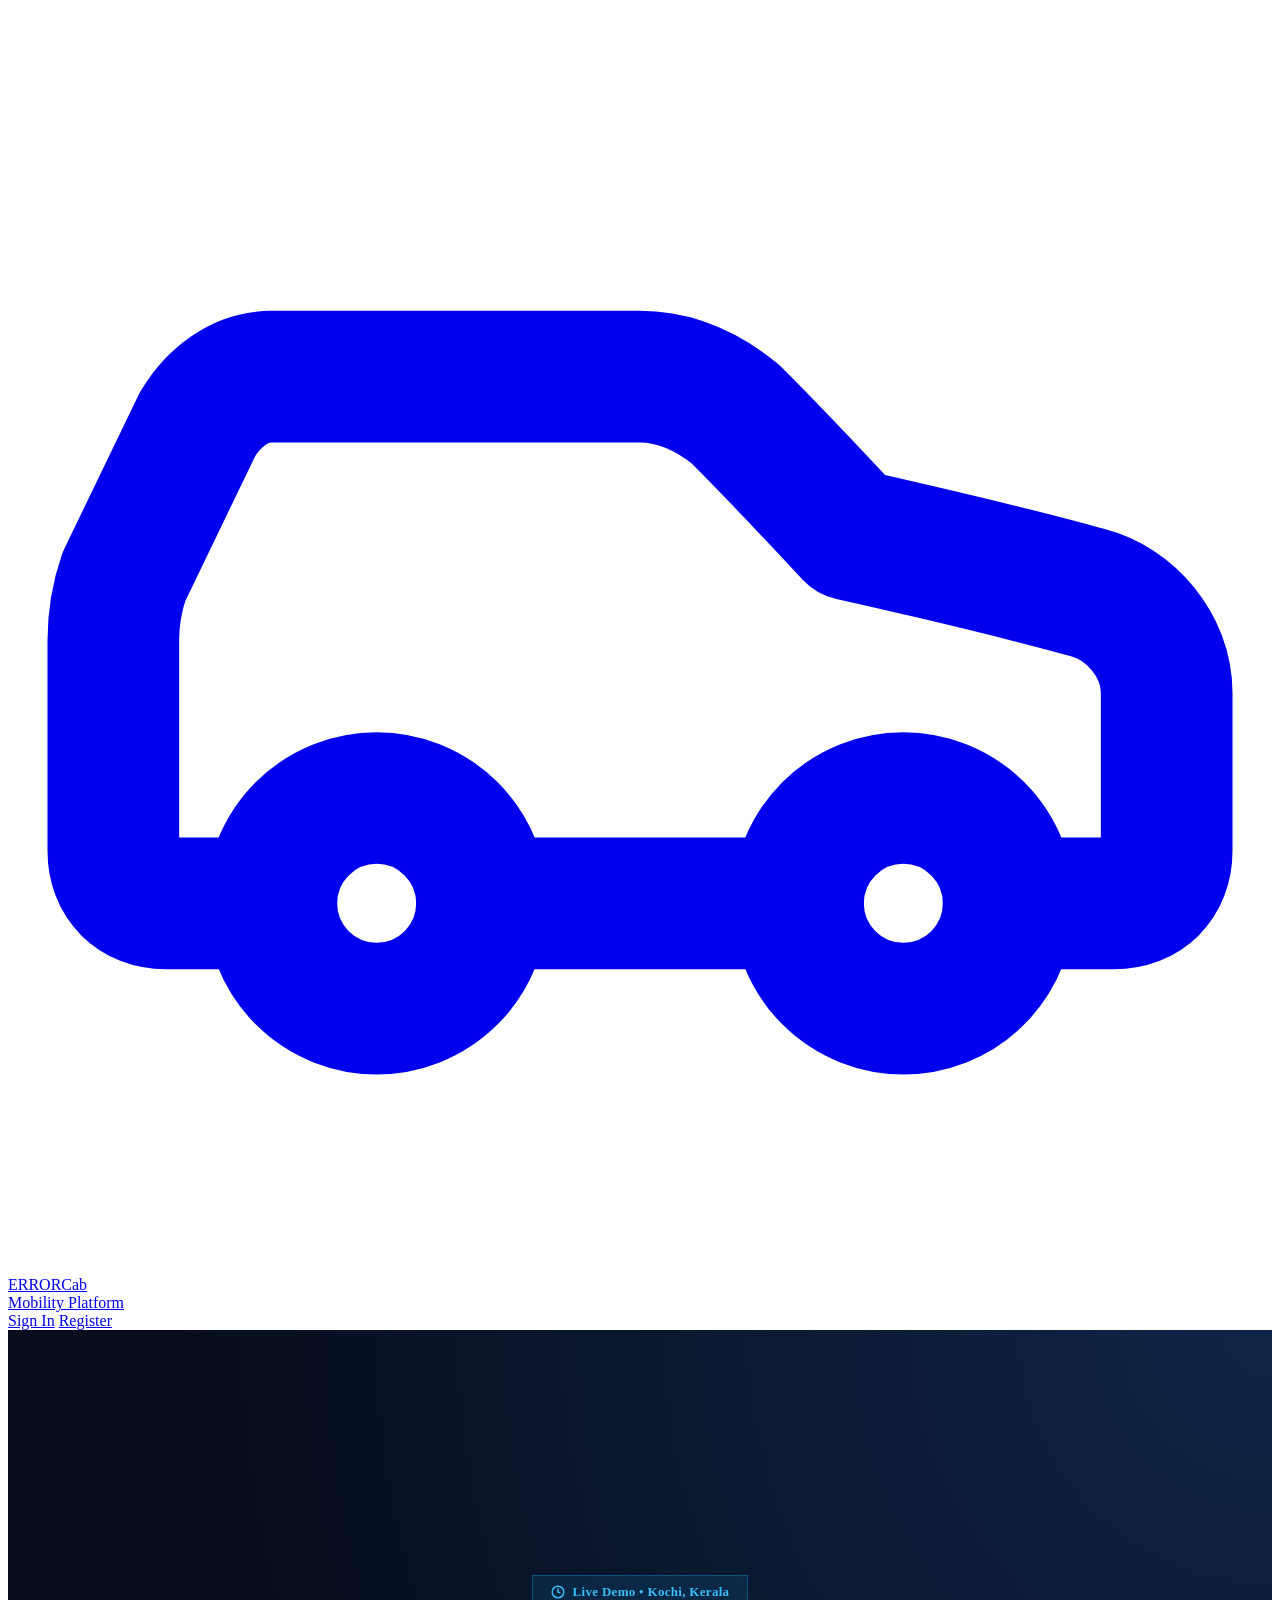
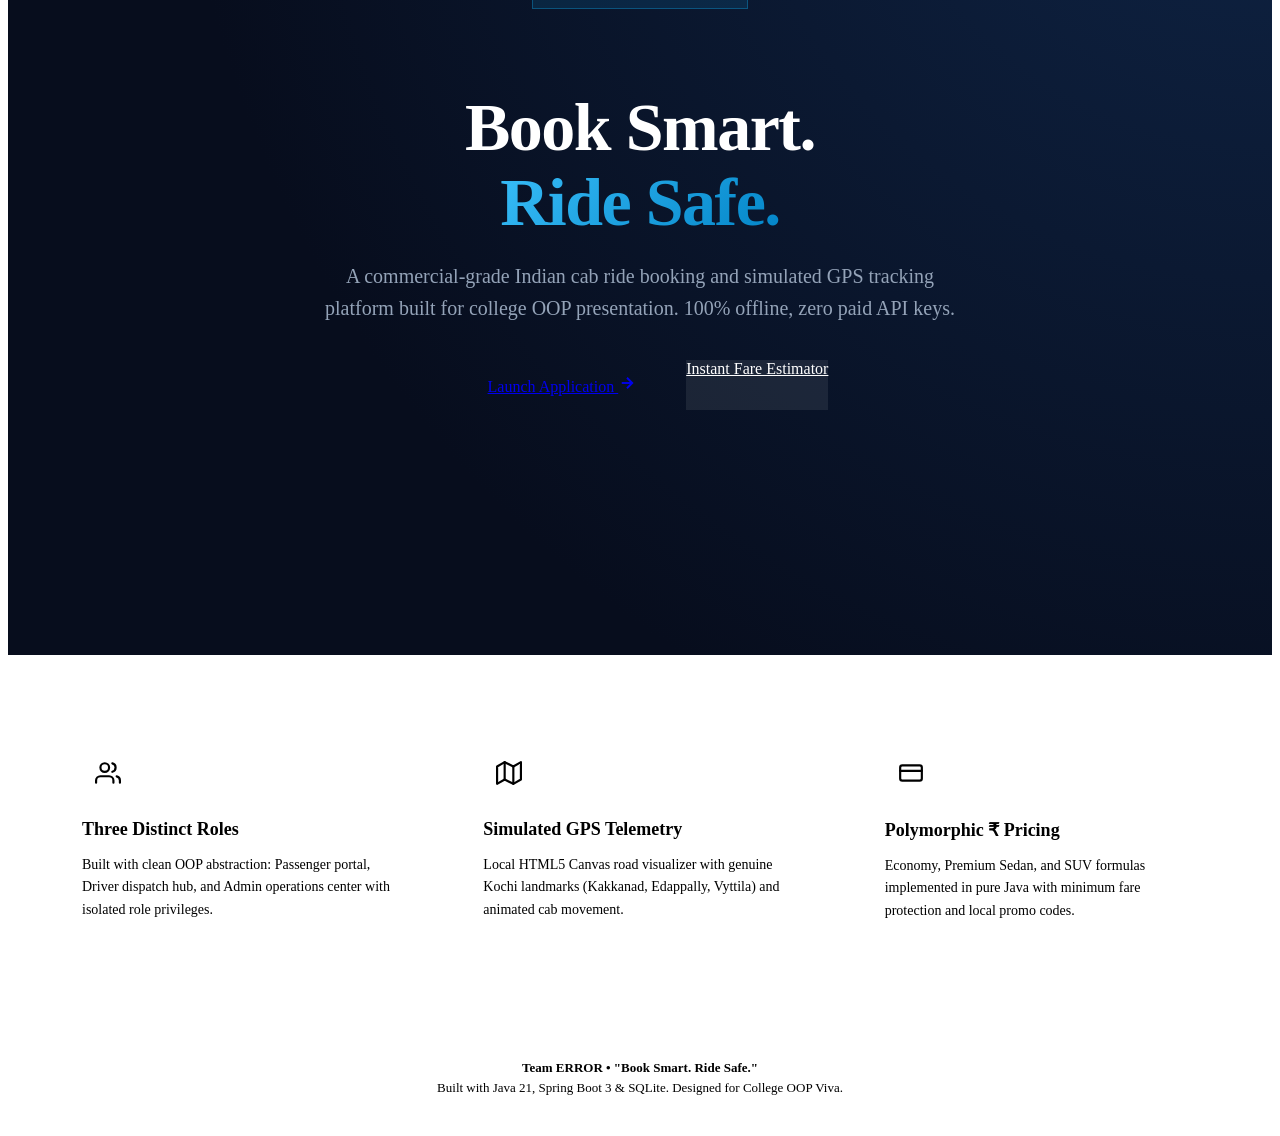
==== src/main/resources/static/index.html @ 8c9046c4 "Initial ERRORCab project" ====
<!DOCTYPE html>
<html lang="en">
<head>
    <meta charset="UTF-8">
    <meta name="viewport" content="width=device-width, initial-scale=1.0">
    <title>ERRORCab - Book Smart. Ride Safe. | Indian Cab Platform</title>
    <link rel="stylesheet" href="/css/style.css">
    <style>
        .hero-section {
            min-height: 85vh;
            display: flex;
            align-items: center;
            justify-content: center;
            background: radial-gradient(circle at top right, #0F2547 0%, #070D1D 70%);
            color: white;
            padding: 80px 20px;
            position: relative;
            overflow: hidden;
            text-align: center;
        }
        .hero-badge {
            display: inline-flex;
            align-items: center;
            gap: 8px;
            background: rgba(14, 165, 233, 0.12);
            border: 1px solid rgba(14, 165, 233, 0.35);
            color: #38BDF8;
            padding: 8px 18px;
            border-radius: var(--radius-full);
            font-size: 13px;
            font-weight: 700;
            margin-bottom: 24px;
            letter-spacing: 0.3px;
        }
        .hero-title {
            font-size: clamp(36px, 6vw, 68px);
            font-weight: 900;
            line-height: 1.1;
            letter-spacing: -1.5px;
            margin-bottom: 20px;
        }
        .hero-title span {
            background: linear-gradient(135deg, #38BDF8 0%, #0284C7 100%);
            -webkit-background-clip: text;
            -webkit-text-fill-color: transparent;
        }
        .hero-tagline {
            font-size: clamp(16px, 2.2vw, 20px);
            color: #94A3B8;
            max-width: 640px;
            margin: 0 auto 36px auto;
            line-height: 1.6;
        }
        .hero-actions {
            display: flex;
            gap: 14px;
            justify-content: center;
            flex-wrap: wrap;
        }
        .features-grid {
            display: grid;
            grid-template-columns: repeat(auto-fit, minmax(300px, 1fr));
            gap: 24px;
            padding: 60px 20px;
            max-width: 1180px;
            margin: 0 auto;
        }
        .feature-card {
            background: white;
            border: 1px solid var(--border);
            border-radius: var(--radius-lg);
            padding: 32px;
            box-shadow: var(--shadow-sm);
            transition: var(--transition-base);
        }
        .feature-card:hover {
            transform: translateY(-3px);
            box-shadow: var(--shadow-md);
            border-color: var(--primary-border);
        }
        .feature-icon-box {
            width: 52px;
            height: 52px;
            border-radius: var(--radius-md);
            background: var(--primary-subtle);
            color: var(--primary);
            display: flex;
            align-items: center;
            justify-content: center;
            margin-bottom: 20px;
        }
    </style>
</head>
<body>
    <!-- Navigation Topbar -->
    <header class="topbar">
        <a href="/index.html" class="topbar-brand">
            <div class="topbar-logo">
                <svg viewBox="0 0 24 24" fill="none" stroke="currentColor" stroke-width="2.5" stroke-linecap="round" stroke-linejoin="round">
                    <path d="M19 17h2c.6 0 1-.4 1-1v-3c0-.9-.7-1.7-1.5-1.9C18.7 10.6 16 10 16 10s-1.3-1.4-2.2-2.3c-.5-.4-1.1-.7-1.8-.7H5c-.6 0-1.1.4-1.4.9l-1.4 2.9A3.7 3.7 0 0 0 2 12v4c0 .6.4 1 1 1h2"/>
                    <circle cx="7" cy="17" r="2"/>
                    <path d="M9 17h6"/>
                    <circle cx="17" cy="17" r="2"/>
                </svg>
            </div>
            <div>
                <div class="topbar-title">ERRORCab</div>
                <div class="topbar-subtitle">Mobility Platform</div>
            </div>
        </a>

        <div class="topbar-actions">
            <a href="/login.html" class="btn btn-outline btn-sm">Sign In</a>
            <a href="/register.html" class="btn btn-primary btn-sm">Register</a>
        </div>
    </header>

    <!-- Hero Section -->
    <section class="hero-section">
        <div>
            <div class="hero-badge">
                <svg width="14" height="14" viewBox="0 0 24 24" fill="none" stroke="currentColor" stroke-width="2.5"><circle cx="12" cy="12" r="10"/><polyline points="12 6 12 12 16 14"/></svg>
                <span>Live Demo • Kochi, Kerala</span>
            </div>

            <h1 class="hero-title">
                Book Smart.<br><span>Ride Safe.</span>
            </h1>

            <p class="hero-tagline">
                A commercial-grade Indian cab ride booking and simulated GPS tracking platform built for college OOP presentation. 100% offline, zero paid API keys.
            </p>

            <div class="hero-actions">
                <a href="/login.html" class="btn btn-primary btn-lg" style="padding: 14px 36px;">
                    Launch Application
                    <svg width="18" height="18" viewBox="0 0 24 24" fill="none" stroke="currentColor" stroke-width="2.5"><line x1="5" y1="12" x2="19" y2="12"/><polyline points="12 5 19 12 12 19"/></svg>
                </a>
                <a href="/booking.html" class="btn btn-secondary btn-lg" style="background: rgba(255,255,255,0.08); color: white; border-color: rgba(255,255,255,0.15);">
                    Instant Fare Estimator
                </a>
            </div>
        </div>
    </section>

    <!-- Key Features Section -->
    <section class="features-grid">
        <div class="feature-card">
            <div class="feature-icon-box">
                <svg width="26" height="26" viewBox="0 0 24 24" fill="none" stroke="currentColor" stroke-width="2" stroke-linecap="round" stroke-linejoin="round">
                    <path d="M17 21v-2a4 4 0 0 0-4-4H5a4 4 0 0 0-4 4v2"/><circle cx="9" cy="7" r="4"/><path d="M23 21v-2a4 4 0 0 0-3-3.87"/><path d="M16 3.13a4 4 0 0 1 0 7.75"/>
                </svg>
            </div>
            <h3 style="font-size: 18px; font-weight: 800; margin-bottom: 8px;">Three Distinct Roles</h3>
            <p style="color: var(--text-muted); font-size: 14px; line-height: 1.6;">
                Built with clean OOP abstraction: Passenger portal, Driver dispatch hub, and Admin operations center with isolated role privileges.
            </p>
        </div>

        <div class="feature-card">
            <div class="feature-icon-box">
                <svg width="26" height="26" viewBox="0 0 24 24" fill="none" stroke="currentColor" stroke-width="2" stroke-linecap="round" stroke-linejoin="round">
                    <polygon points="1 6 1 22 8 18 16 22 23 18 23 2 16 6 8 2 1 6"/><line x1="8" y1="2" x2="8" y2="18"/><line x1="16" y1="6" x2="16" y2="22"/>
                </svg>
            </div>
            <h3 style="font-size: 18px; font-weight: 800; margin-bottom: 8px;">Simulated GPS Telemetry</h3>
            <p style="color: var(--text-muted); font-size: 14px; line-height: 1.6;">
                Local HTML5 Canvas road visualizer with genuine Kochi landmarks (Kakkanad, Edappally, Vyttila) and animated cab movement.
            </p>
        </div>

        <div class="feature-card">
            <div class="feature-icon-box">
                <svg width="26" height="26" viewBox="0 0 24 24" fill="none" stroke="currentColor" stroke-width="2" stroke-linecap="round" stroke-linejoin="round">
                    <rect x="2" y="5" width="20" height="14" rx="2"/><line x1="2" y1="10" x2="22" y2="10"/>
                </svg>
            </div>
            <h3 style="font-size: 18px; font-weight: 800; margin-bottom: 8px;">Polymorphic ₹ Pricing</h3>
            <p style="color: var(--text-muted); font-size: 14px; line-height: 1.6;">
                Economy, Premium Sedan, and SUV formulas implemented in pure Java with minimum fare protection and local promo codes.
            </p>
        </div>
    </section>

    <!-- Footer -->
    <footer style="background: white; border-top: 1px solid var(--border); padding: 32px 20px; text-align: center; font-size: 13px; color: var(--text-muted); margin-top: auto;">
        <div style="font-weight: 700; color: var(--navy-900); margin-bottom: 4px;">Team ERROR • "Book Smart. Ride Safe."</div>
        <div>Built with Java 21, Spring Boot 3 & SQLite. Designed for College OOP Viva.</div>
    </footer>
</body>
</html>
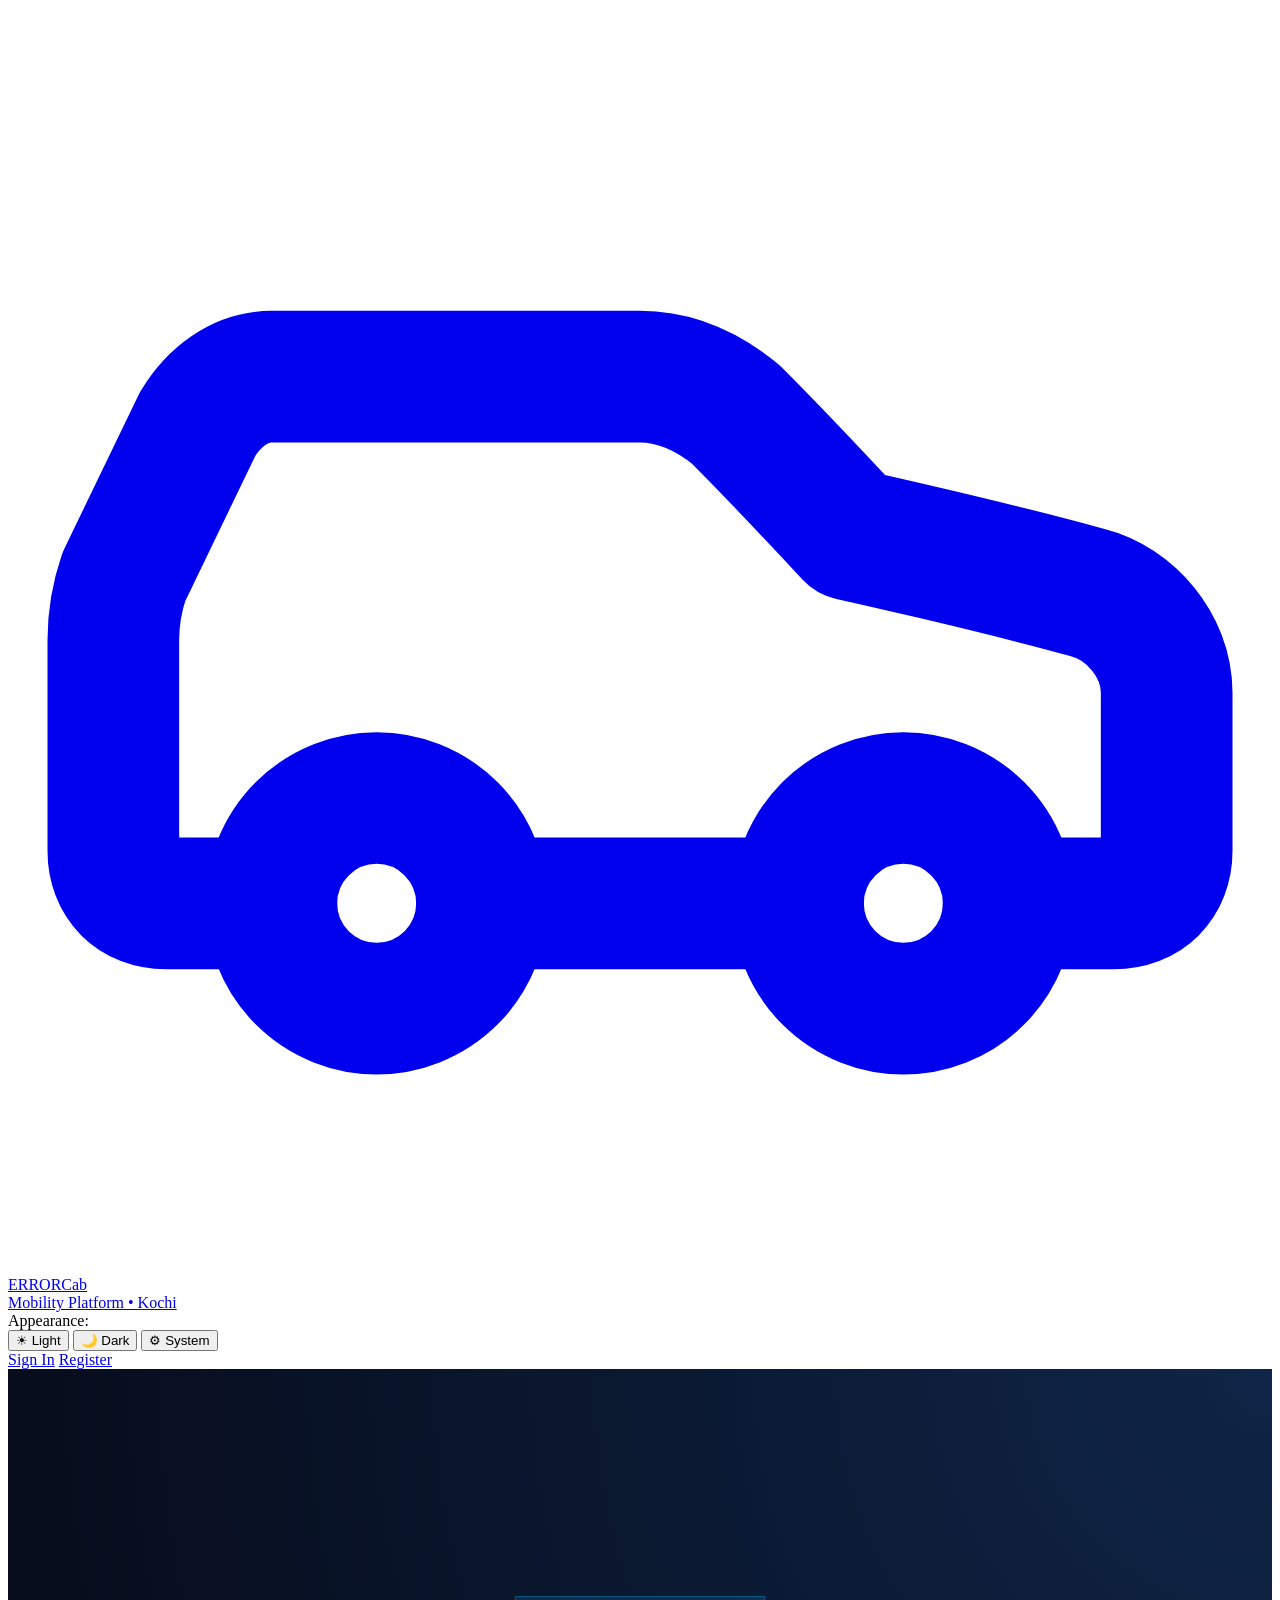
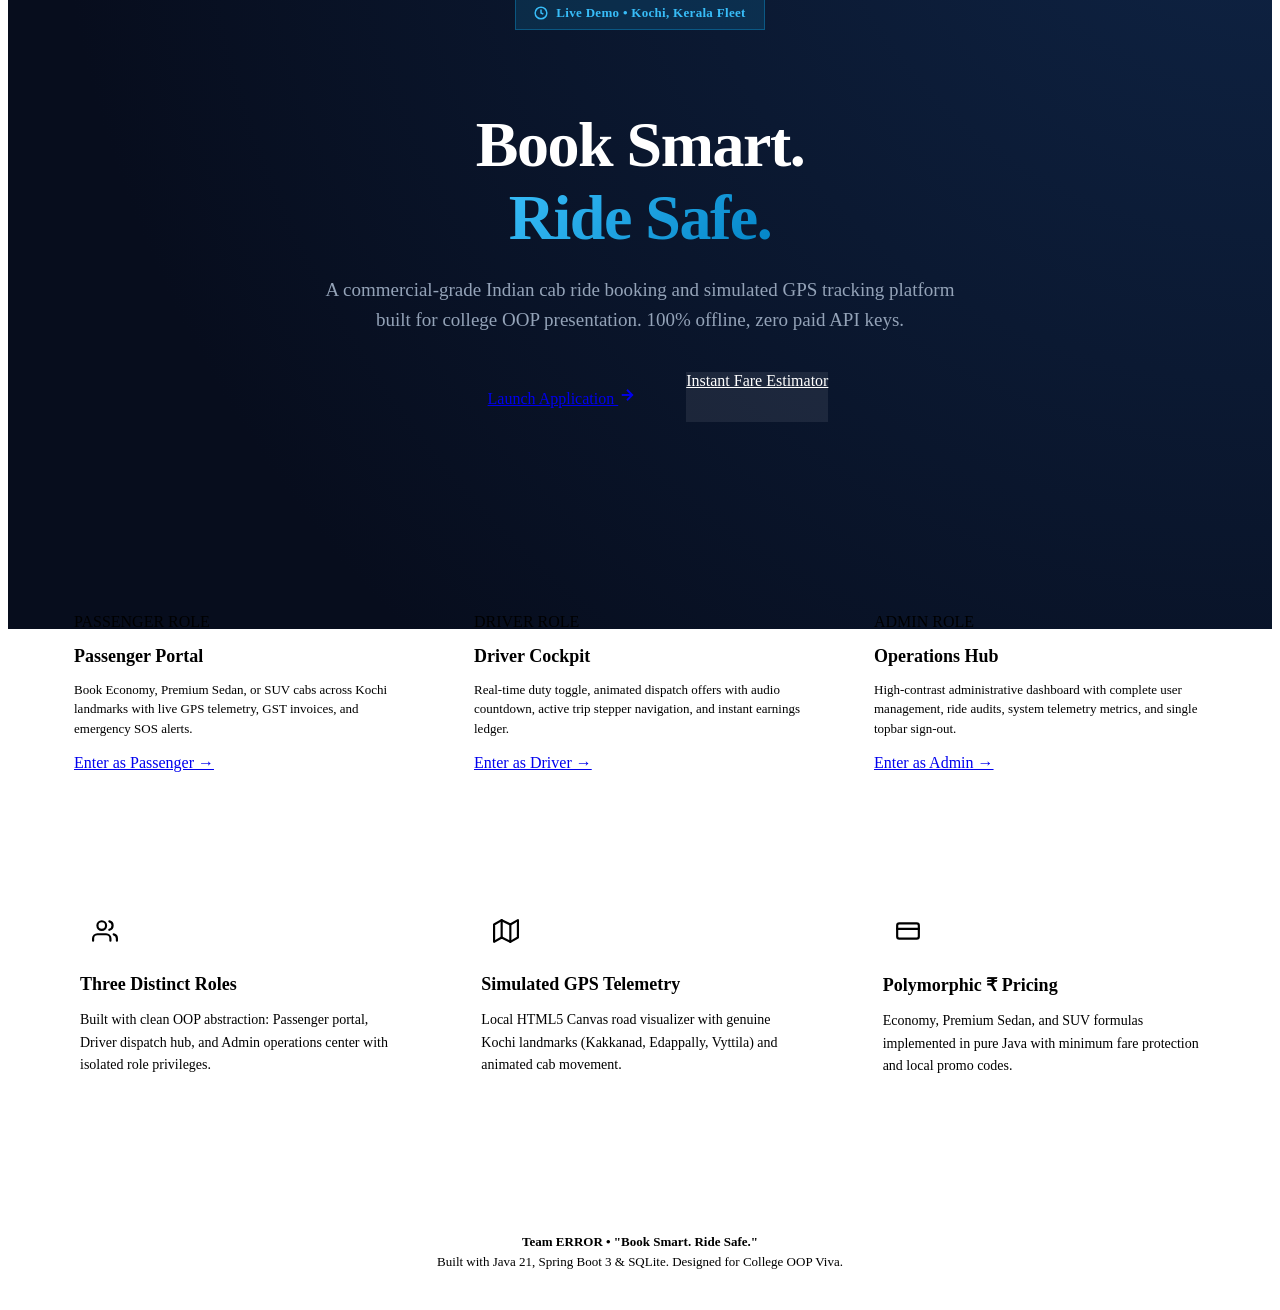
==== commit 6c0a55ad: "Redesign UI and add theme system" ====
--- a/src/main/resources/static/index.html
+++ b/src/main/resources/static/index.html
@@ -4,16 +4,28 @@
     <meta charset="UTF-8">
     <meta name="viewport" content="width=device-width, initial-scale=1.0">
     <title>ERRORCab - Book Smart. Ride Safe. | Indian Cab Platform</title>
+    <!-- Early theme resolution prevents dark/light flash -->
+    <script>
+        (function() {
+            try {
+                const saved = localStorage.getItem('errorcab_theme') || 'system';
+                const prefersDark = window.matchMedia && window.matchMedia('(prefers-color-scheme: dark)').matches;
+                const resolved = saved === 'system' ? (prefersDark ? 'dark' : 'light') : saved;
+                document.documentElement.setAttribute('data-theme', resolved);
+                document.documentElement.setAttribute('data-theme-preference', saved);
+            } catch (e) {}
+        })();
+    </script>
     <link rel="stylesheet" href="/css/style.css">
     <style>
         .hero-section {
-            min-height: 85vh;
+            min-height: 80vh;
             display: flex;
             align-items: center;
             justify-content: center;
-            background: radial-gradient(circle at top right, #0F2547 0%, #070D1D 70%);
+            background: radial-gradient(circle at top right, #0F2547 0%, #070D1D 80%);
             color: white;
-            padding: 80px 20px;
+            padding: 80px 20px 60px 20px;
             position: relative;
             overflow: hidden;
             text-align: center;
@@ -22,7 +34,7 @@
             display: inline-flex;
             align-items: center;
             gap: 8px;
-            background: rgba(14, 165, 233, 0.12);
+            background: rgba(14, 165, 233, 0.15);
             border: 1px solid rgba(14, 165, 233, 0.35);
             color: #38BDF8;
             padding: 8px 18px;
@@ -33,9 +45,9 @@
             letter-spacing: 0.3px;
         }
         .hero-title {
-            font-size: clamp(36px, 6vw, 68px);
+            font-size: clamp(34px, 5.5vw, 64px);
             font-weight: 900;
-            line-height: 1.1;
+            line-height: 1.15;
             letter-spacing: -1.5px;
             margin-bottom: 20px;
         }
@@ -45,9 +57,9 @@
             -webkit-text-fill-color: transparent;
         }
         .hero-tagline {
-            font-size: clamp(16px, 2.2vw, 20px);
+            font-size: clamp(15px, 2vw, 19px);
             color: #94A3B8;
-            max-width: 640px;
+            max-width: 660px;
             margin: 0 auto 36px auto;
             line-height: 1.6;
         }
@@ -56,20 +68,46 @@
             gap: 14px;
             justify-content: center;
             flex-wrap: wrap;
+        }
+        .role-access-grid {
+            display: grid;
+            grid-template-columns: repeat(auto-fit, minmax(280px, 1fr));
+            gap: 20px;
+            max-width: 1180px;
+            margin: -40px auto 40px auto;
+            padding: 0 20px;
+            position: relative;
+            z-index: 10;
+        }
+        .role-card {
+            background: var(--bg-card);
+            border: 1px solid var(--border);
+            border-radius: var(--radius-lg);
+            padding: 24px;
+            box-shadow: var(--shadow-lg);
+            transition: var(--transition-base);
+            display: flex;
+            flex-direction: column;
+            justify-content: space-between;
+        }
+        .role-card:hover {
+            transform: translateY(-4px);
+            box-shadow: var(--shadow-xl);
+            border-color: var(--primary);
         }
         .features-grid {
             display: grid;
             grid-template-columns: repeat(auto-fit, minmax(300px, 1fr));
             gap: 24px;
-            padding: 60px 20px;
+            padding: 40px 20px 80px 20px;
             max-width: 1180px;
             margin: 0 auto;
         }
         .feature-card {
-            background: white;
+            background: var(--bg-card);
             border: 1px solid var(--border);
             border-radius: var(--radius-lg);
-            padding: 32px;
+            padding: 30px;
             box-shadow: var(--shadow-sm);
             transition: var(--transition-base);
         }
@@ -79,15 +117,15 @@
             border-color: var(--primary-border);
         }
         .feature-icon-box {
-            width: 52px;
-            height: 52px;
+            width: 50px;
+            height: 50px;
             border-radius: var(--radius-md);
             background: var(--primary-subtle);
             color: var(--primary);
             display: flex;
             align-items: center;
             justify-content: center;
-            margin-bottom: 20px;
+            margin-bottom: 18px;
         }
     </style>
 </head>
@@ -105,11 +143,27 @@
             </div>
             <div>
                 <div class="topbar-title">ERRORCab</div>
-                <div class="topbar-subtitle">Mobility Platform</div>
+                <div class="topbar-subtitle">Mobility Platform • Kochi</div>
             </div>
         </a>
 
         <div class="topbar-actions">
+            <div id="themeSelectorSlot">
+                <div class="theme-control-wrapper" role="radiogroup" aria-label="Appearance Theme">
+                    <span class="theme-control-label">Appearance:</span>
+                    <div class="theme-switcher">
+                        <button type="button" class="theme-btn" data-theme-choice="light" onclick="App.setTheme('light')" title="Light theme" aria-label="Select Light theme">
+                            <span>&#9728; Light</span>
+                        </button>
+                        <button type="button" class="theme-btn" data-theme-choice="dark" onclick="App.setTheme('dark')" title="Dark theme" aria-label="Select Dark theme">
+                            <span>&#127769; Dark</span>
+                        </button>
+                        <button type="button" class="theme-btn" data-theme-choice="system" onclick="App.setTheme('system')" title="Follow System theme" aria-label="Select System theme">
+                            <span>&#9881; System</span>
+                        </button>
+                    </div>
+                </div>
+            </div>
             <a href="/login.html" class="btn btn-outline btn-sm">Sign In</a>
             <a href="/register.html" class="btn btn-primary btn-sm">Register</a>
         </div>
@@ -120,7 +174,7 @@
         <div>
             <div class="hero-badge">
                 <svg width="14" height="14" viewBox="0 0 24 24" fill="none" stroke="currentColor" stroke-width="2.5"><circle cx="12" cy="12" r="10"/><polyline points="12 6 12 12 16 14"/></svg>
-                <span>Live Demo • Kochi, Kerala</span>
+                <span>Live Demo • Kochi, Kerala Fleet</span>
             </div>
 
             <h1 class="hero-title">
@@ -136,46 +190,82 @@
                     Launch Application
                     <svg width="18" height="18" viewBox="0 0 24 24" fill="none" stroke="currentColor" stroke-width="2.5"><line x1="5" y1="12" x2="19" y2="12"/><polyline points="12 5 19 12 12 19"/></svg>
                 </a>
-                <a href="/booking.html" class="btn btn-secondary btn-lg" style="background: rgba(255,255,255,0.08); color: white; border-color: rgba(255,255,255,0.15);">
+                <a href="/booking.html" class="btn btn-secondary btn-lg" style="background: rgba(255,255,255,0.08); color: white; border-color: rgba(255,255,255,0.2);">
                     Instant Fare Estimator
                 </a>
             </div>
+        </div>
+    </section>
+
+    <!-- 3 Role Entry Cards -->
+    <section class="role-access-grid">
+        <div class="role-card">
+            <div>
+                <span class="badge badge-primary" style="margin-bottom: 12px;">PASSENGER ROLE</span>
+                <h2 style="font-size: 18px; font-weight: 800; color: var(--text-primary); margin-bottom: 8px;">Passenger Portal</h2>
+                <p style="color: var(--text-muted); font-size: 13px; line-height: 1.5; margin-bottom: 16px;">
+                    Book Economy, Premium Sedan, or SUV cabs across Kochi landmarks with live GPS telemetry, GST invoices, and emergency SOS alerts.
+                </p>
+            </div>
+            <a href="/login.html" class="btn btn-primary btn-block btn-sm">Enter as Passenger →</a>
+        </div>
+
+        <div class="role-card">
+            <div>
+                <span class="badge badge-success" style="margin-bottom: 12px;">DRIVER ROLE</span>
+                <h2 style="font-size: 18px; font-weight: 800; color: var(--text-primary); margin-bottom: 8px;">Driver Cockpit</h2>
+                <p style="color: var(--text-muted); font-size: 13px; line-height: 1.5; margin-bottom: 16px;">
+                    Real-time duty toggle, animated dispatch offers with audio countdown, active trip stepper navigation, and instant earnings ledger.
+                </p>
+            </div>
+            <a href="/login.html" class="btn btn-secondary btn-block btn-sm">Enter as Driver →</a>
+        </div>
+
+        <div class="role-card">
+            <div>
+                <span class="badge badge-warning" style="margin-bottom: 12px;">ADMIN ROLE</span>
+                <h2 style="font-size: 18px; font-weight: 800; color: var(--text-primary); margin-bottom: 8px;">Operations Hub</h2>
+                <p style="color: var(--text-muted); font-size: 13px; line-height: 1.5; margin-bottom: 16px;">
+                    High-contrast administrative dashboard with complete user management, ride audits, system telemetry metrics, and single topbar sign-out.
+                </p>
+            </div>
+            <a href="/login.html" class="btn btn-outline btn-block btn-sm">Enter as Admin →</a>
         </div>
     </section>
 
     <!-- Key Features Section -->
     <section class="features-grid">
         <div class="feature-card">
-            <div class="feature-icon-box">
+            <div class="feature-icon-box" id="featIconRole">
                 <svg width="26" height="26" viewBox="0 0 24 24" fill="none" stroke="currentColor" stroke-width="2" stroke-linecap="round" stroke-linejoin="round">
                     <path d="M17 21v-2a4 4 0 0 0-4-4H5a4 4 0 0 0-4 4v2"/><circle cx="9" cy="7" r="4"/><path d="M23 21v-2a4 4 0 0 0-3-3.87"/><path d="M16 3.13a4 4 0 0 1 0 7.75"/>
                 </svg>
             </div>
-            <h3 style="font-size: 18px; font-weight: 800; margin-bottom: 8px;">Three Distinct Roles</h3>
+            <h3 style="font-size: 18px; font-weight: 800; color: var(--text-primary); margin-bottom: 8px;">Three Distinct Roles</h3>
             <p style="color: var(--text-muted); font-size: 14px; line-height: 1.6;">
                 Built with clean OOP abstraction: Passenger portal, Driver dispatch hub, and Admin operations center with isolated role privileges.
             </p>
         </div>
 
         <div class="feature-card">
-            <div class="feature-icon-box">
+            <div class="feature-icon-box" id="featIconGps">
                 <svg width="26" height="26" viewBox="0 0 24 24" fill="none" stroke="currentColor" stroke-width="2" stroke-linecap="round" stroke-linejoin="round">
                     <polygon points="1 6 1 22 8 18 16 22 23 18 23 2 16 6 8 2 1 6"/><line x1="8" y1="2" x2="8" y2="18"/><line x1="16" y1="6" x2="16" y2="22"/>
                 </svg>
             </div>
-            <h3 style="font-size: 18px; font-weight: 800; margin-bottom: 8px;">Simulated GPS Telemetry</h3>
+            <h3 style="font-size: 18px; font-weight: 800; color: var(--text-primary); margin-bottom: 8px;">Simulated GPS Telemetry</h3>
             <p style="color: var(--text-muted); font-size: 14px; line-height: 1.6;">
                 Local HTML5 Canvas road visualizer with genuine Kochi landmarks (Kakkanad, Edappally, Vyttila) and animated cab movement.
             </p>
         </div>
 
         <div class="feature-card">
-            <div class="feature-icon-box">
+            <div class="feature-icon-box" id="featIconPrice">
                 <svg width="26" height="26" viewBox="0 0 24 24" fill="none" stroke="currentColor" stroke-width="2" stroke-linecap="round" stroke-linejoin="round">
                     <rect x="2" y="5" width="20" height="14" rx="2"/><line x1="2" y1="10" x2="22" y2="10"/>
                 </svg>
             </div>
-            <h3 style="font-size: 18px; font-weight: 800; margin-bottom: 8px;">Polymorphic ₹ Pricing</h3>
+            <h3 style="font-size: 18px; font-weight: 800; color: var(--text-primary); margin-bottom: 8px;">Polymorphic ₹ Pricing</h3>
             <p style="color: var(--text-muted); font-size: 14px; line-height: 1.6;">
                 Economy, Premium Sedan, and SUV formulas implemented in pure Java with minimum fare protection and local promo codes.
             </p>
@@ -183,9 +273,18 @@
     </section>
 
     <!-- Footer -->
-    <footer style="background: white; border-top: 1px solid var(--border); padding: 32px 20px; text-align: center; font-size: 13px; color: var(--text-muted); margin-top: auto;">
-        <div style="font-weight: 700; color: var(--navy-900); margin-bottom: 4px;">Team ERROR • "Book Smart. Ride Safe."</div>
+    <footer style="background: var(--bg-card); border-top: 1px solid var(--border); padding: 32px 20px; text-align: center; font-size: 13px; color: var(--text-muted); margin-top: auto;">
+        <div style="font-weight: 700; color: var(--text-primary); margin-bottom: 4px;">Team ERROR • "Book Smart. Ride Safe."</div>
         <div>Built with Java 21, Spring Boot 3 & SQLite. Designed for College OOP Viva.</div>
     </footer>
+
+    <script src="/js/app.js"></script>
+    <script>
+        window.addEventListener('DOMContentLoaded', () => {
+            App.initTheme();
+            const slot = document.getElementById('themeSelectorSlot');
+            if (slot) slot.innerHTML = App.renderThemeSelectorHTML();
+        });
+    </script>
 </body>
 </html>
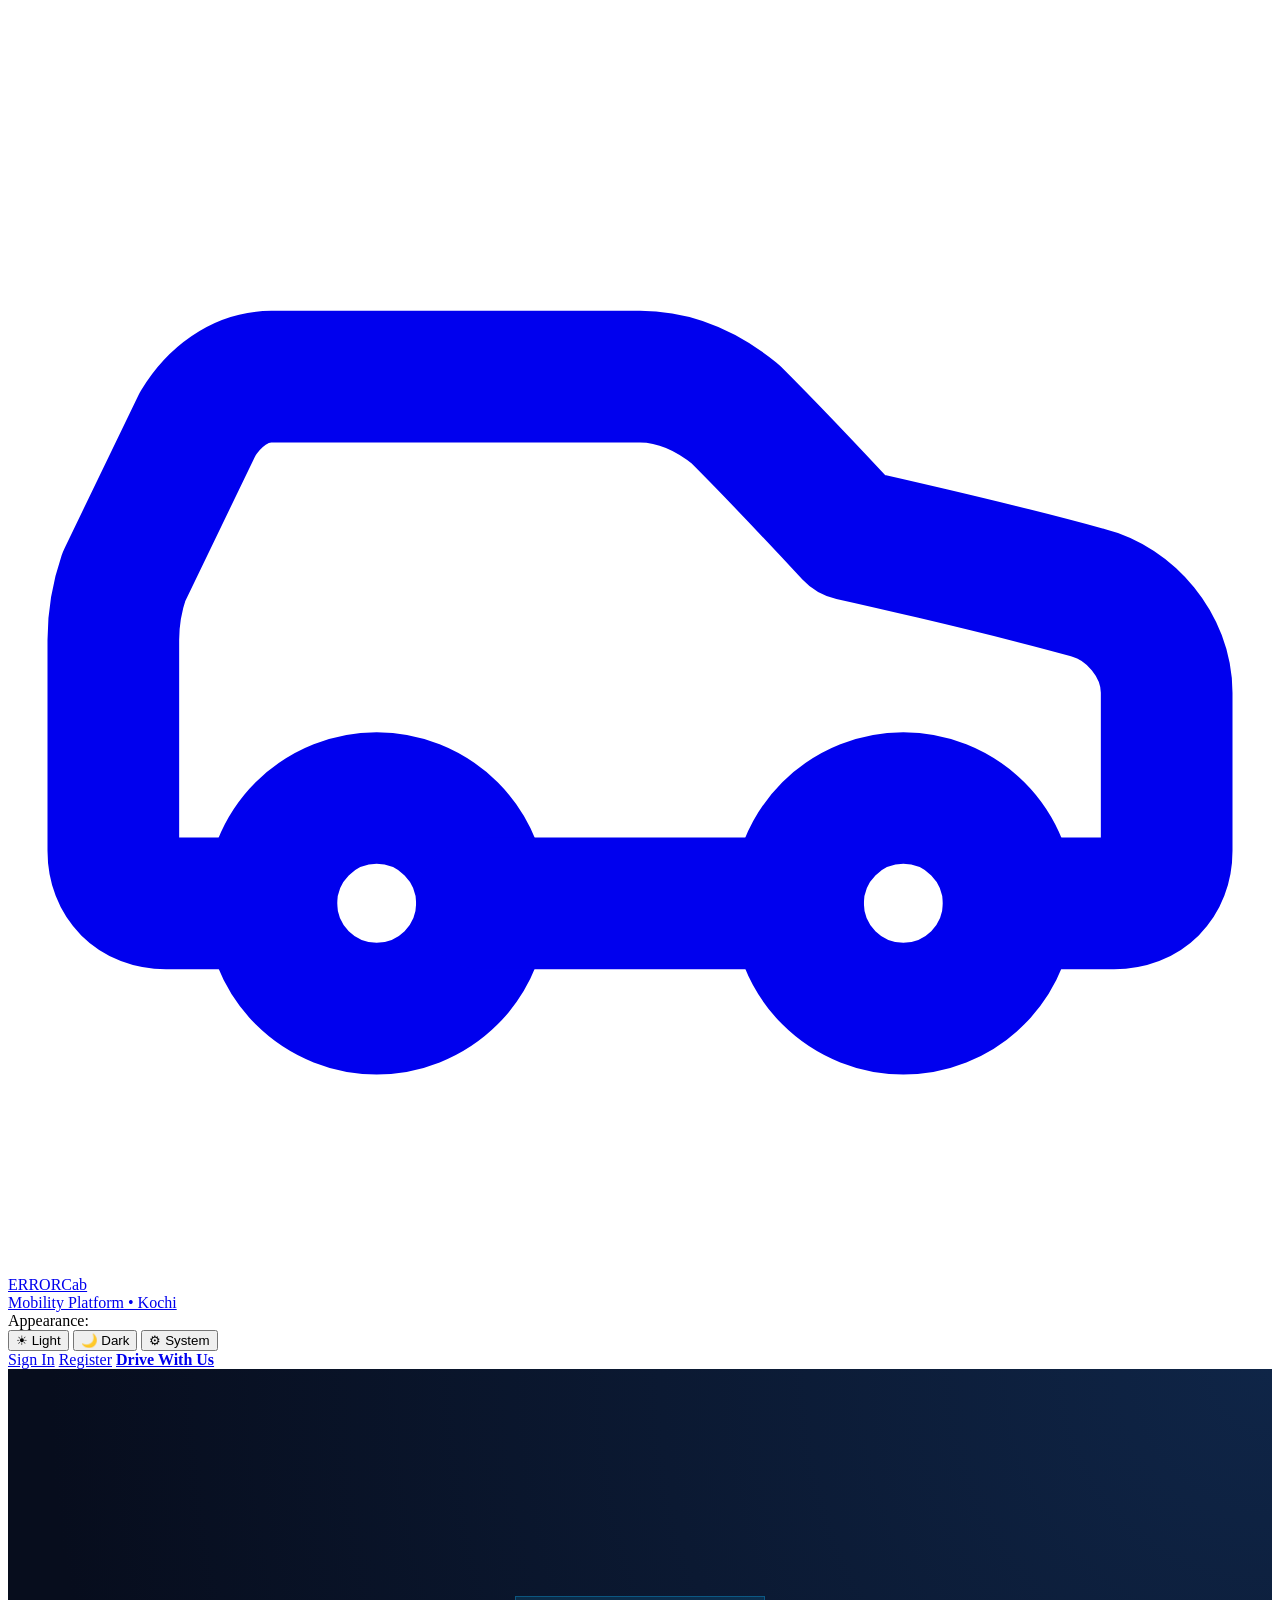
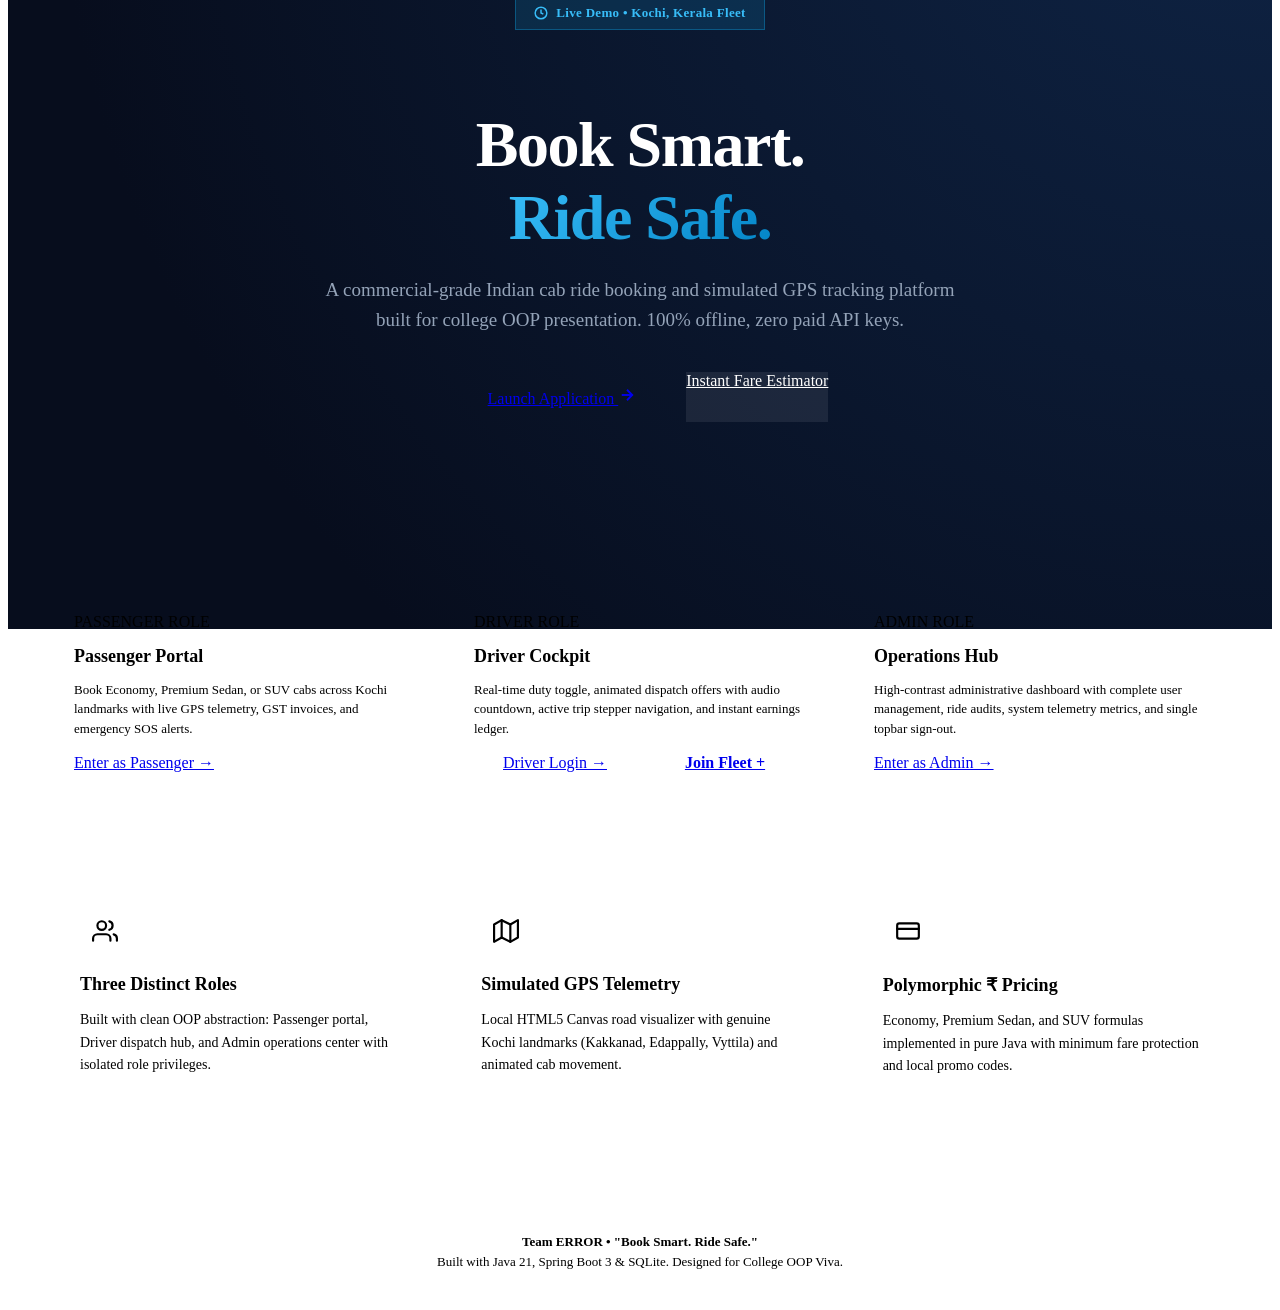
==== commit 8a553ab9: "Profile editor and AI base integration" ====
--- a/src/main/resources/static/index.html
+++ b/src/main/resources/static/index.html
@@ -127,6 +127,21 @@
             justify-content: center;
             margin-bottom: 18px;
         }
+
+        @media (max-width: 640px) {
+            .role-access-grid {
+                grid-template-columns: 1fr;
+                margin-top: 10px;
+                padding: 0 12px;
+            }
+            .features-grid {
+                grid-template-columns: 1fr;
+                padding: 24px 16px 60px 16px;
+            }
+            .hero-section {
+                padding: 60px 16px 40px 16px;
+            }
+        }
     </style>
 </head>
 <body>
@@ -166,6 +181,7 @@
             </div>
             <a href="/login.html" class="btn btn-outline btn-sm">Sign In</a>
             <a href="/register.html" class="btn btn-primary btn-sm">Register</a>
+            <a href="/register.html?role=driver" class="btn btn-secondary btn-sm" style="font-weight: 700;">Drive With Us</a>
         </div>
     </header>
 
@@ -218,7 +234,10 @@
                     Real-time duty toggle, animated dispatch offers with audio countdown, active trip stepper navigation, and instant earnings ledger.
                 </p>
             </div>
-            <a href="/login.html" class="btn btn-secondary btn-block btn-sm">Enter as Driver →</a>
+            <div style="display: flex; gap: 8px;">
+                <a href="/login.html" class="btn btn-secondary btn-sm" style="flex: 1; text-align: center;">Driver Login →</a>
+                <a href="/register.html?role=driver" class="btn btn-primary btn-sm" style="flex: 1; text-align: center; font-weight: 700;">Join Fleet +</a>
+            </div>
         </div>
 
         <div class="role-card">
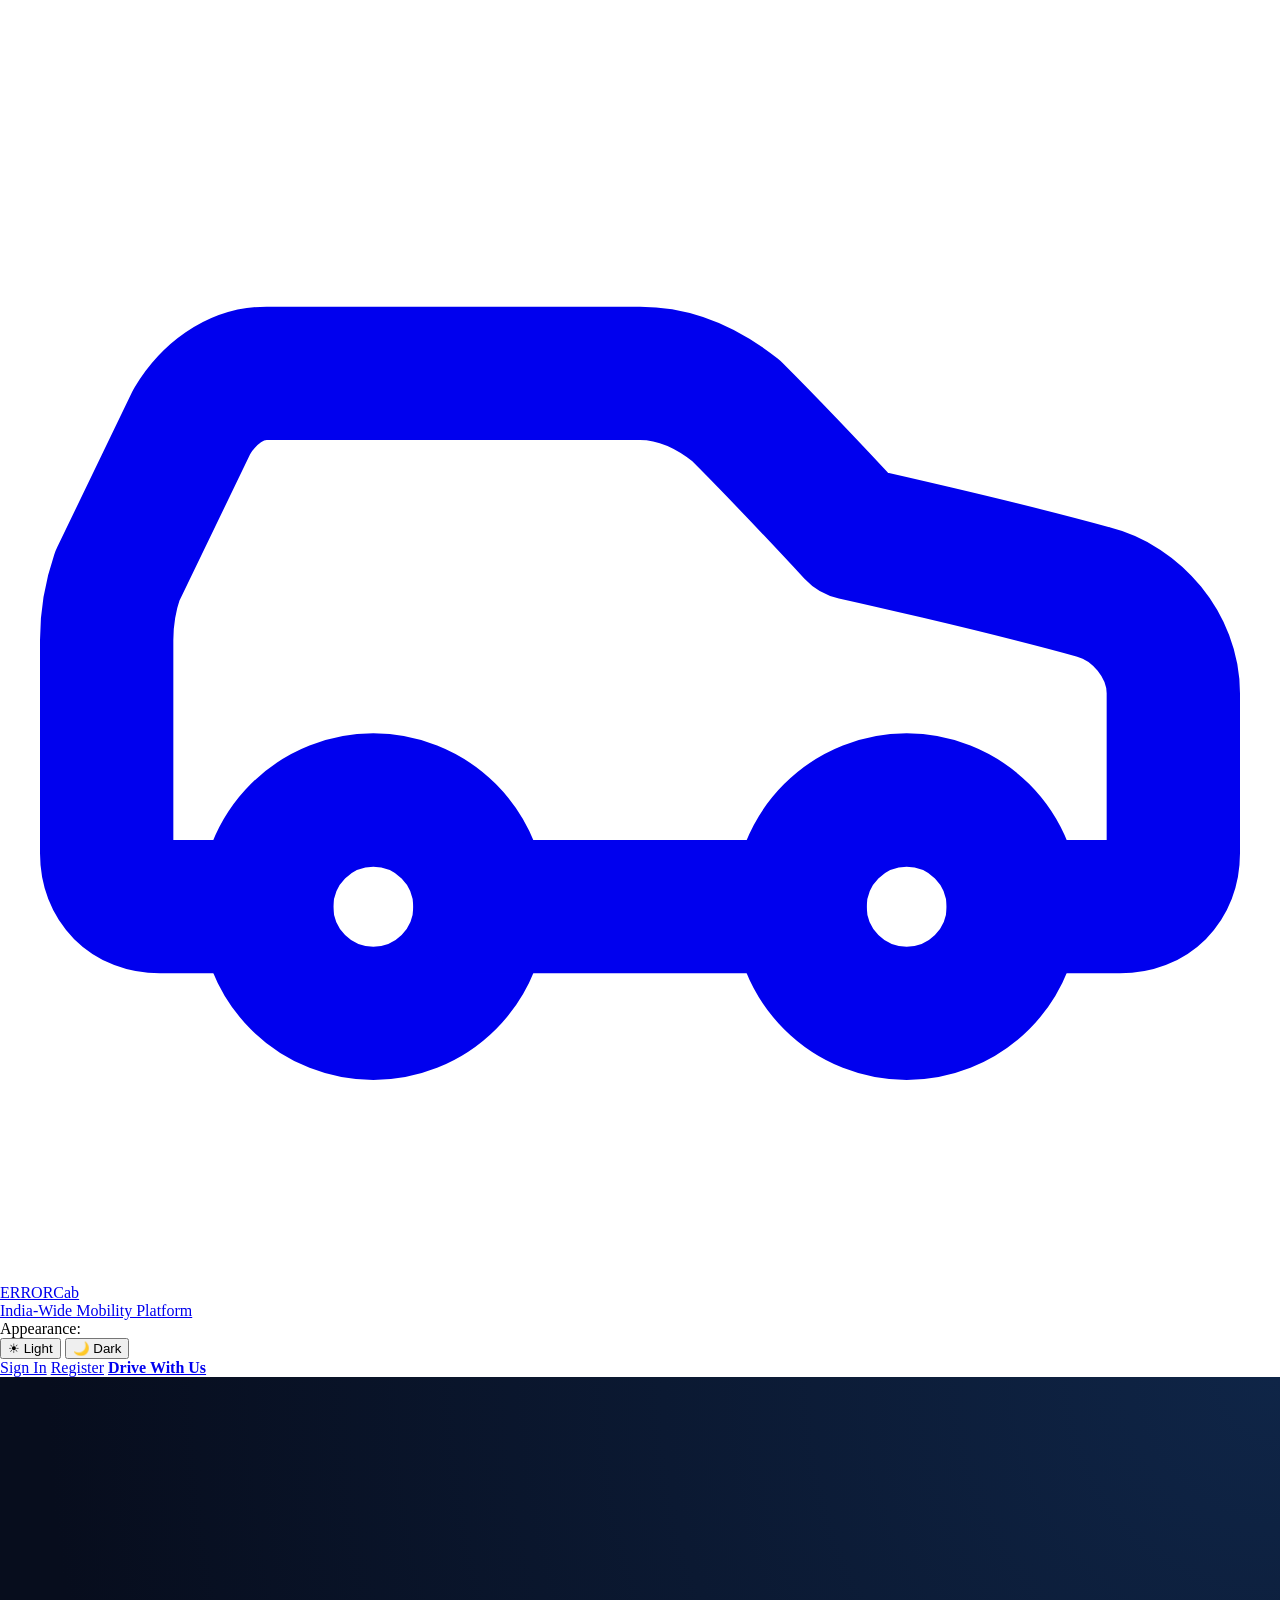
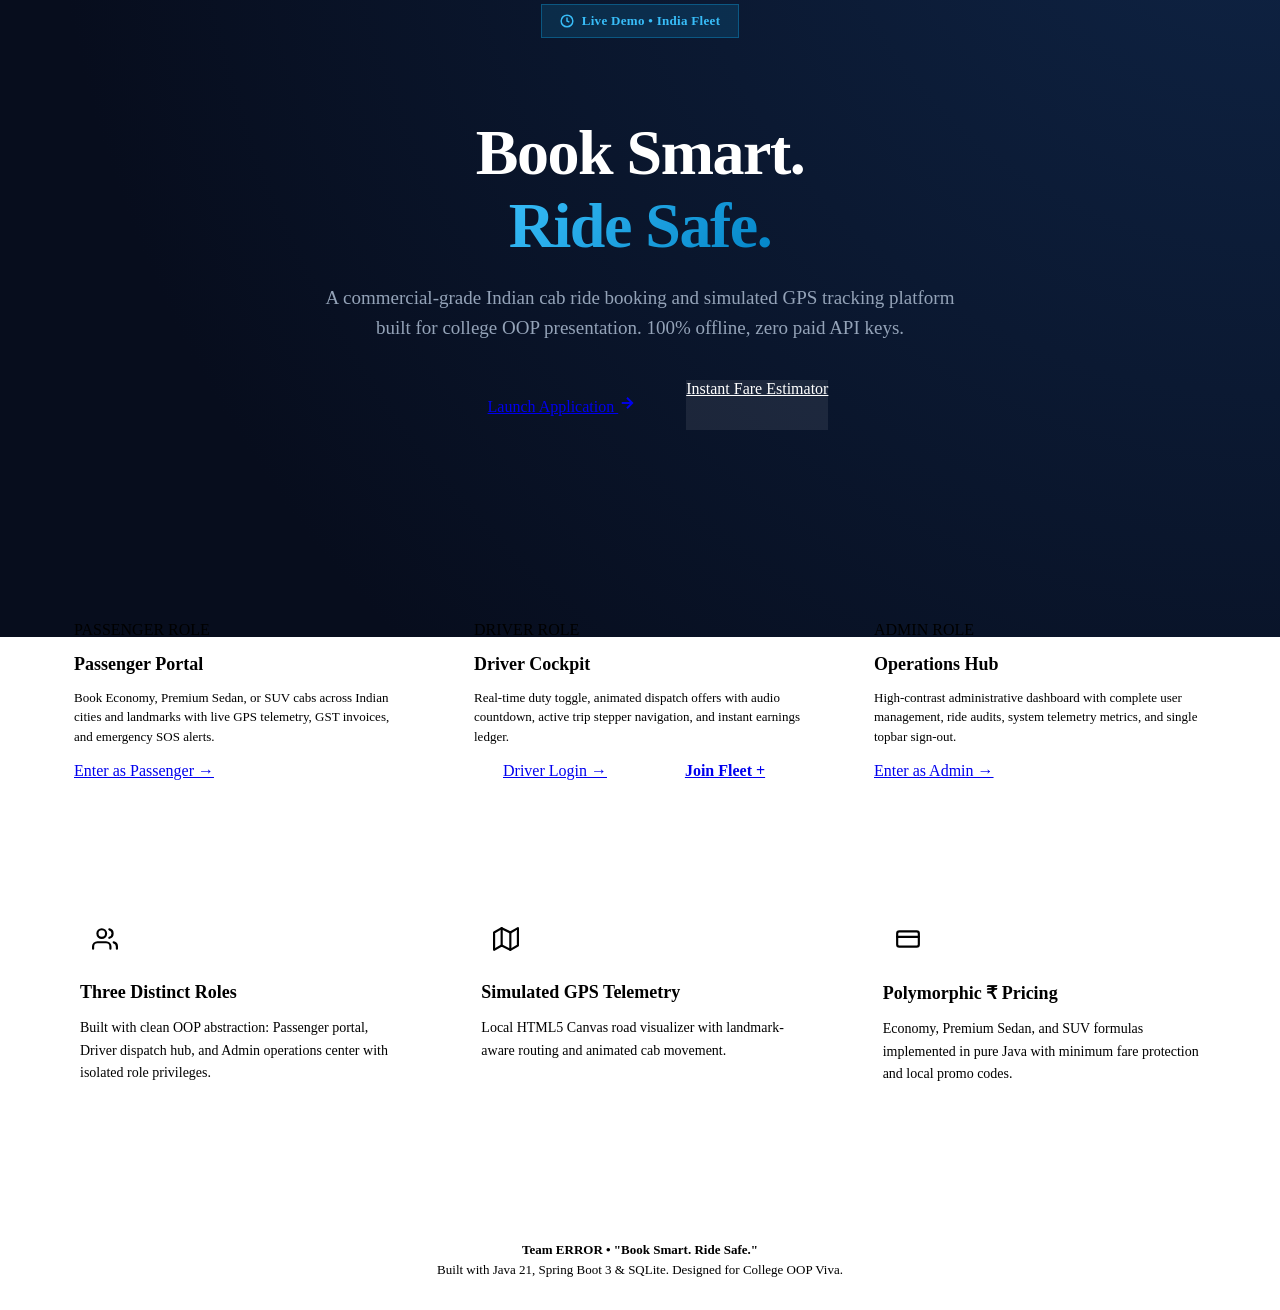
==== commit 76e280de: "New interface and Major improvements" ====
--- a/src/main/resources/static/index.html
+++ b/src/main/resources/static/index.html
@@ -8,11 +8,10 @@
     <script>
         (function() {
             try {
-                const saved = localStorage.getItem('errorcab_theme') || 'system';
-                const prefersDark = window.matchMedia && window.matchMedia('(prefers-color-scheme: dark)').matches;
-                const resolved = saved === 'system' ? (prefersDark ? 'dark' : 'light') : saved;
+                const saved = localStorage.getItem('errorcab_theme') || 'dark';
+                const resolved = (saved === 'light') ? 'light' : 'dark';
                 document.documentElement.setAttribute('data-theme', resolved);
-                document.documentElement.setAttribute('data-theme-preference', saved);
+                document.documentElement.setAttribute('data-theme-preference', resolved);
             } catch (e) {}
         })();
     </script>
@@ -142,6 +141,25 @@
                 padding: 60px 16px 40px 16px;
             }
         }
+        @media (max-width: 900px) {
+            .role-access-grid {
+                grid-template-columns: 1fr !important;
+                margin-top: 10px !important;
+                padding: 0 16px !important;
+            }
+            .features-grid {
+                grid-template-columns: 1fr !important;
+                padding: 24px 16px 60px 16px !important;
+            }
+        }
+
+        /* Strictly zero horizontal overflow */
+        html, body {
+            overflow-x: hidden;
+            max-width: 100vw;
+            margin: 0;
+            padding: 0;
+        }
     </style>
 </head>
 <body>
@@ -158,7 +176,7 @@
             </div>
             <div>
                 <div class="topbar-title">ERRORCab</div>
-                <div class="topbar-subtitle">Mobility Platform • Kochi</div>
+                <div class="topbar-subtitle">India-Wide Mobility Platform</div>
             </div>
         </a>
 
@@ -173,10 +191,7 @@
                         <button type="button" class="theme-btn" data-theme-choice="dark" onclick="App.setTheme('dark')" title="Dark theme" aria-label="Select Dark theme">
                             <span>&#127769; Dark</span>
                         </button>
-                        <button type="button" class="theme-btn" data-theme-choice="system" onclick="App.setTheme('system')" title="Follow System theme" aria-label="Select System theme">
-                            <span>&#9881; System</span>
-                        </button>
-                    </div>
+                        </div>
                 </div>
             </div>
             <a href="/login.html" class="btn btn-outline btn-sm">Sign In</a>
@@ -190,7 +205,7 @@
         <div>
             <div class="hero-badge">
                 <svg width="14" height="14" viewBox="0 0 24 24" fill="none" stroke="currentColor" stroke-width="2.5"><circle cx="12" cy="12" r="10"/><polyline points="12 6 12 12 16 14"/></svg>
-                <span>Live Demo • Kochi, Kerala Fleet</span>
+                <span>Live Demo • India Fleet</span>
             </div>
 
             <h1 class="hero-title">
@@ -220,7 +235,7 @@
                 <span class="badge badge-primary" style="margin-bottom: 12px;">PASSENGER ROLE</span>
                 <h2 style="font-size: 18px; font-weight: 800; color: var(--text-primary); margin-bottom: 8px;">Passenger Portal</h2>
                 <p style="color: var(--text-muted); font-size: 13px; line-height: 1.5; margin-bottom: 16px;">
-                    Book Economy, Premium Sedan, or SUV cabs across Kochi landmarks with live GPS telemetry, GST invoices, and emergency SOS alerts.
+                    Book Economy, Premium Sedan, or SUV cabs across Indian cities and landmarks with live GPS telemetry, GST invoices, and emergency SOS alerts.
                 </p>
             </div>
             <a href="/login.html" class="btn btn-primary btn-block btn-sm">Enter as Passenger →</a>
@@ -274,7 +289,7 @@
             </div>
             <h3 style="font-size: 18px; font-weight: 800; color: var(--text-primary); margin-bottom: 8px;">Simulated GPS Telemetry</h3>
             <p style="color: var(--text-muted); font-size: 14px; line-height: 1.6;">
-                Local HTML5 Canvas road visualizer with genuine Kochi landmarks (Kakkanad, Edappally, Vyttila) and animated cab movement.
+                Local HTML5 Canvas road visualizer with landmark-aware routing and animated cab movement.
             </p>
         </div>
 
